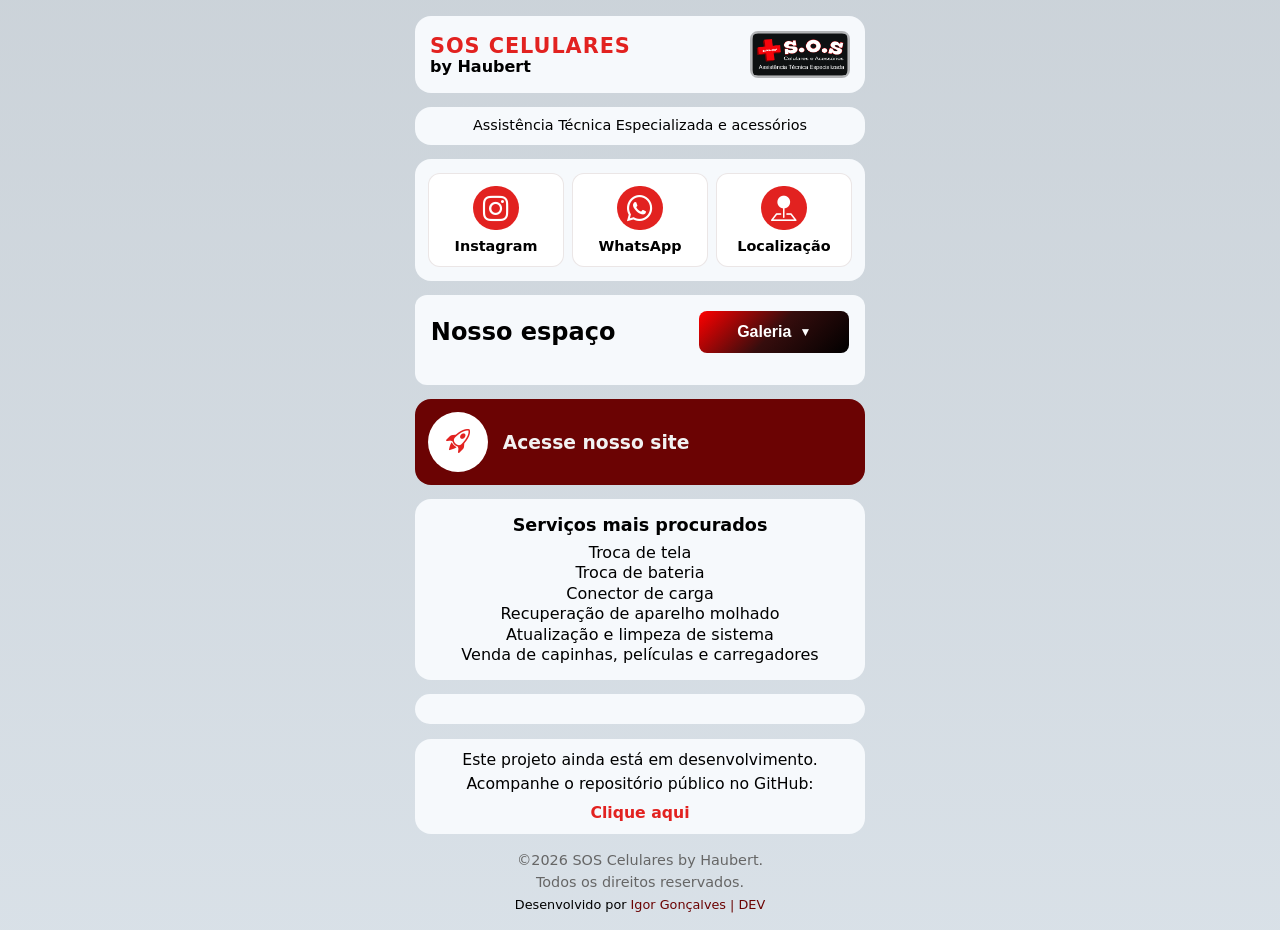
==== index.html @ 0b6eaaa3 "[WORK 1.1.1] Pequenos ajustes e melhorias no SEO." ====
<!DOCTYPE html>
<html lang="pt-br">

<head>
    <meta charset="UTF-8">
    <meta name="viewport" content="width=device-width, initial-scale=1.0">
    <title>Link Bio • Assistência Técnica de Celulares</title>
    <meta name="description" content="conserto de celular em garopaba, assistência técnica celular garopaba,
        troca de tela celular garopaba, troca de bateria celular garopaba, reparo de placa celular garopaba, conserto de
        celular campo duna, assistência técnica celular imbituba, conserto de celular imbituba, manutenção de celular
        garopaba, assistência técnica smartphone garopaba">
    <meta property="og:title" content="LinkBio SOS Celulares">
    <meta property="og:locale" content="pt_BR">
    <meta property="og:description" content="conserto de celular em garopaba, assistência técnica celular garopaba,
        troca de tela celular garopaba, troca de bateria celular garopaba, reparo de placa celular garopaba, conserto de
        celular campo duna, assistência técnica celular imbituba, conserto de celular imbituba, manutenção de celular
        garopaba, assistência técnica smartphone garopaba">

    <link rel="preconnect" href="https://fonts.googleapis.com" />
    <link rel="preconnect" href="https://fonts.gstatic.com" crossorigin />
    <link href="https://fonts.googleapis.com/css2?family=Inter:wght@400;500;700;800&display=swap" rel="stylesheet" />

    <!-- favicon -->
    <link rel="shortcut icon" href="./assets/static/favicon/favicon.ico" type="image/x-icon">

    <!-- import css -->
    <link rel="stylesheet" href="./assets/css/index.css">

    <!-- bootstrap icons -->
    <link rel="stylesheet" href="https://cdn.jsdelivr.net/npm/bootstrap-icons@1.13.1/font/bootstrap-icons.min.css">

    <!-- removendo eixo X -->
    <style>
        body {
            overflow-x: hidden;
        }
    </style>

</head>

<body>
    <main class="main" id="main">
        <div class="main-container">
            <header class="window-1 card">
                <div class="main-info">
                    <div class="main-name">
                        <span>SOS Celulares</span>
                        <h1>by Haubert</h1>
                    </div>
                    <div class="logo-container-1">
                        <img src="./assets/static/images/logo-extraida-fundo-preto_3.png" alt="Logo da SOS Celulares"
                            class="logo-1">
                    </div>
                </div>
            </header>

            <div class="window-2 card">
                <div class="window-2-content">
                    <p class="window-2-subtitle">Assistência Técnica Especializada e acessórios</p>
                </div>
            </div>

            <section class="window-3 card">
                <div class="window-3-content">
                    <div class="social-medias">
                        <div class="instagram media-box">
                            <a href="https://www.instagram.com/soscelularesgrp/" target="_blank"
                                rel="noopener noreferrer" class="social-media">
                                <i class="bi bi-instagram" aria-hidden="true"></i>
                                <span>Instagram</span>
                            </a>
                        </div>

                        <div class="whatsapp media-box">
                            <a href="https://wa.me/5548991931737" target="_blank" rel="noopener noreferrer"
                                class="social-media">
                                <i class="bi bi-whatsapp" aria-hidden="true"></i>
                                <span>WhatsApp</span>
                            </a>
                        </div>

                        <div class="loc media-box">
                            <a href="https://maps.app.goo.gl/ctsHGf2xGd2fr83Y8" class="social-media" target="_blank"
                                rel="noopener noreferrer">
                                <i class="bi bi-pin-map-fill" aria-hidden="true"></i>
                                <span>Localização</span>
                            </a>
                        </div>
                    </div>
                </div>
            </section>

            <section class="window-4 card">
                <div class="window-4-content">
                    <div class="gallery-header">
                        <h2>Nosso espaço</h2>
                        <button class="gallery-toggle-btn">Galeria</button>
                    </div>

                    <div class="gallery-content">
                        <div class="gallery-grid">
                            <div class="gallery-item"
                                data-description="Fachada da SOS Celulares - Assistência Técnica Especializada">
                                <img src="./assets/static/images/fachada.webp" alt="Fachada da loja" loading="lazy">
                            </div>
                            <div class="gallery-item"
                                data-description="Serviços de qualidade com profissionais especializados.">
                                <img src="./assets/static/images/atendimento.jpeg" alt="Interior da loja - atendimento"
                                    loading="lazy">
                            </div>
                            <div class="gallery-item"
                                data-description="Equipamentos modernos para diagnóstico e reparos na hora.">
                                <img src="./assets/static/images/bancada.webp" alt="Área de serviço" loading="lazy">
                            </div>
                            <div class="gallery-item"
                                data-description="Acessórios e aparelhos de qualidade disponíveis na loja.">
                                <img src="./assets/static/images/vitrine.jpeg" alt="Acessórios" loading="lazy">
                            </div>
                        </div>
                    </div>
                </div>
            </section>

            <div class="gallery-modal">
                <div class="modal-container">
                    <button class="modal-close">✕</button>
                    <div class="modal-image-container">
                        <img class="modal-img" src="" alt="Imagem da galeria">
                    </div>
                    <p class="modal-description">Clique nas setas para navegar</p>
                    <button class="modal-prev">❮</button>
                    <button class="modal-next">❯</button>
                </div>
            </div>

            <div class="window-5 card">
                <a class="window-5-content" href="https://soscelularesgaropaba.com.br/" target="_blank"
                    rel="noreferrer ">
                    <div class="window-5-icon">
                        <i class="bi bi-rocket-takeoff"></i>
                    </div>
                    <div class="window-5-text">
                        <h3>Acesse nosso site</h3>
                    </div>
                </a>
            </div>

            <section class="window-6 card">
                <h2 class="services-title">Serviços mais procurados</h2>
                <ul class="services-list">
                    <li>Troca de tela</li>
                    <li>Troca de bateria</li>
                    <li>Conector de carga</li> <!-- TODO ajustar disposição e estilo -->
                    <li>Recuperação de aparelho molhado</li>
                    <li>Atualização e limpeza de sistema</li>
                    <li>Venda de capinhas, películas e carregadores</li>
                </ul>
            </section>

            <section class="window-7 card">
                <div class="window-7-content">

                </div>

            </section>

            <!--     TODO: ajustar conteúdo e estilo desta seção -->
            <!--             <section class="window-4 card">
                <h2>Onde estamos</h2>
                <p>📍 Rua XXXXXXXX, 123 - Centro, Garopaba/SC</p>
                <p>🕒 Seg a Sáb • 08:00 às 18:00</p>
                <a class="map-link" href="#" target="_blank" rel="noreferrer">Onde nos encontrar</a>
            </section> -->

            <section class="in-development card">
                <p class="development-text">
                    Este projeto ainda está em desenvolvimento. Acompanhe o repositório público no GitHub:
                    <a href="https://github.com/igorgp06/LinkBio-SOS-Celulares" target="_blank"
                        rel="noopener noreferrer">
                        Clique aqui
                    </a>
                </p>
            </section>

            <footer class="footer">
                <p class="copyright">
                    &copy;<script>document.write(new Date().getFullYear());</script>
                    SOS Celulares by Haubert. <br>Todos os direitos reservados.
                </p>
                <p class="dev-credits">
                    Desenvolvido por
                    <a href="https://igdeveloper.com.br" target="_blank" rel="noopener noreferrer">
                        Igor Gonçalves | DEV
                    </a>
                </p>
            </footer>

        </div>
    </main>

    <script src="./assets/js/window-4.js" defer></script>

</body>

</html>
---- assets/css/index.css ----
@charset "UTF-8";

/* importações gerais */

@import url('./global/global.css');

/* estilos principais */
@import url('./partials/main.css');

/* janelas */
@import url('./partials/window-1.css');
@import url('./partials/window-2.css');
@import url('./partials/window-3.css');
@import url('./partials/window-4.css');
@import url('./partials/window-5.css');
@import url('./partials/window-6.css');
@import url('./partials/window-7.css');

/* rodapé */
@import url('./partials/footer.css');
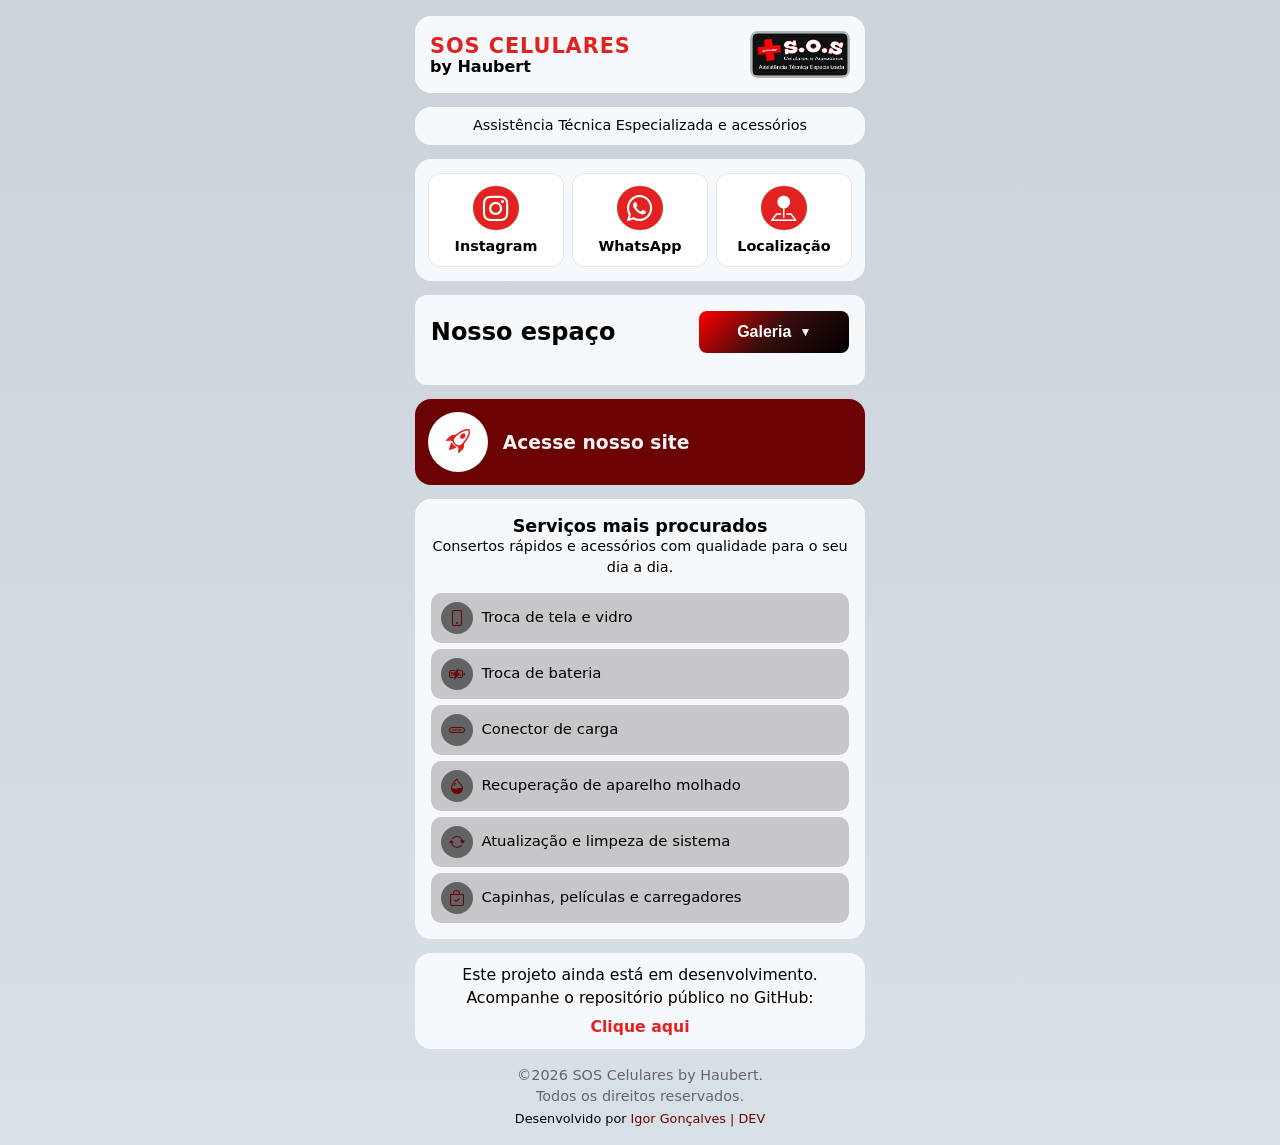
==== commit 73ad7351: "[WORK 1.1.2] Melhorias para a janela 6 e esboço da janela 7." ====
--- a/index.html
+++ b/index.html
@@ -147,29 +147,40 @@
 
             <section class="window-6 card">
                 <h2 class="services-title">Serviços mais procurados</h2>
+                <p class="services-subtitle">Consertos rápidos e acessórios com qualidade para o seu dia a dia.</p>
                 <ul class="services-list">
-                    <li>Troca de tela</li>
-                    <li>Troca de bateria</li>
-                    <li>Conector de carga</li> <!-- TODO ajustar disposição e estilo -->
-                    <li>Recuperação de aparelho molhado</li>
-                    <li>Atualização e limpeza de sistema</li>
-                    <li>Venda de capinhas, películas e carregadores</li>
+                    <li><i class="bi bi-phone"></i><span>Troca de tela e vidro</span></li>
+                    <li><i class="bi bi-battery-charging"></i><span>Troca de bateria</span></li>
+                    <li><i class="bi bi-usb-c"></i><span>Conector de carga</span></li>
+                    <li><i class="bi bi-droplet-half"></i><span>Recuperação de aparelho molhado</span></li>
+                    <li><i class="bi bi-arrow-repeat"></i><span>Atualização e limpeza de sistema</span></li>
+                    <li><i class="bi bi-bag-check"></i><span>Capinhas, películas e carregadores</span></li>
                 </ul>
             </section>
 
-            <section class="window-7 card">
+<!--             <section class="window-7 card">
                 <div class="window-7-content">
 
-                </div>
-
-            </section>
-
-            <!--     TODO: ajustar conteúdo e estilo desta seção -->
-            <!--             <section class="window-4 card">
-                <h2>Onde estamos</h2>
-                <p>📍 Rua XXXXXXXX, 123 - Centro, Garopaba/SC</p>
-                <p>🕒 Seg a Sáb • 08:00 às 18:00</p>
-                <a class="map-link" href="#" target="_blank" rel="noreferrer">Onde nos encontrar</a>
+                    <h2 class="window-7-title">Por que escolher a SOS Celulares?</h2>
+                    <div class="trust-grid">
+                        <article class="trust-item">
+                            <i class="bi bi-lightning-charge-fill" aria-hidden="true"></i>
+                            <h3>Atendimento ágil</h3>
+                            <p>Diagnóstico rápido e orientação clara para você decidir com segurança.</p>
+                        </article>
+                        <article class="trust-item">
+                            <i class="bi bi-shield-check" aria-hidden="true"></i>
+                            <h3>Serviço confiável</h3>
+                            <p>Reparo com cuidado técnico e foco na durabilidade do seu aparelho.</p>
+                        </article>
+                        <article class="trust-item">
+                            <i class="bi bi-headset" aria-hidden="true"></i>
+                            <h3>Suporte no WhatsApp</h3>
+                            <p>Tire dúvidas, peça orçamento e acompanhe seu atendimento com profissionais qualificados.</p>
+                        </article>
+                    </div>
+                </div>
+
             </section> -->
 
             <section class="in-development card">
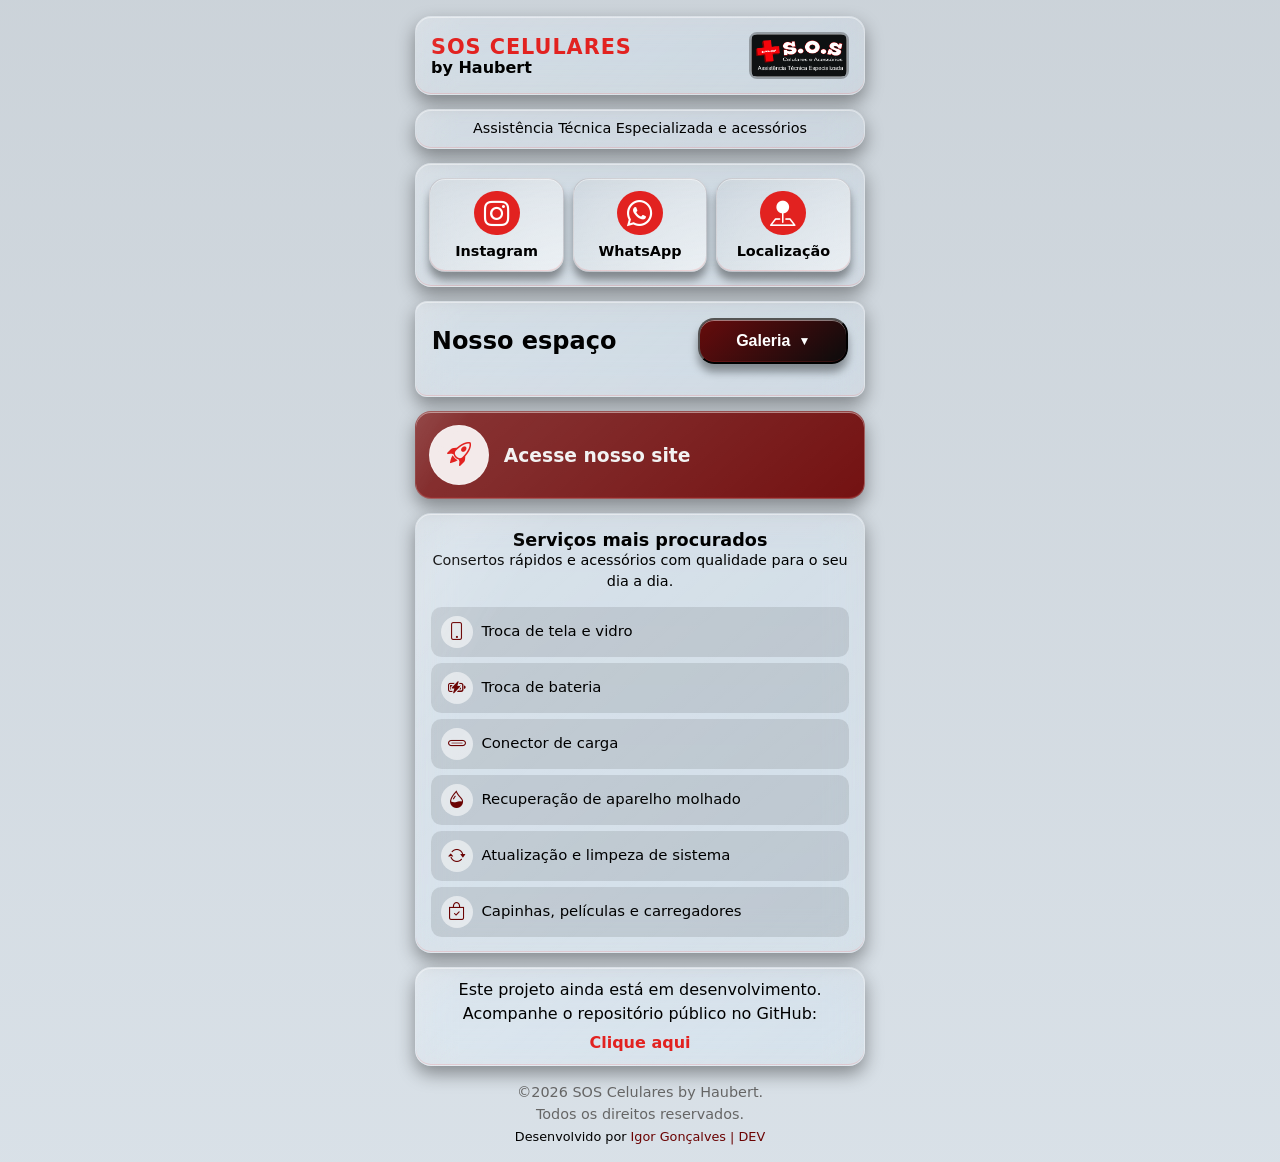
==== commit 242c4092: "[PATCH 1.1.4] Correção da sombra se sobrepondo sob outros elementos e ajuste na animação "liquid gla" ====
--- a/index.html
+++ b/index.html
@@ -121,7 +121,7 @@
                 </div>
             </section>
 
-            <div class="gallery-modal">
+            <div class="gallery-modal card">
                 <div class="modal-container">
                     <button class="modal-close">✕</button>
                     <div class="modal-image-container">
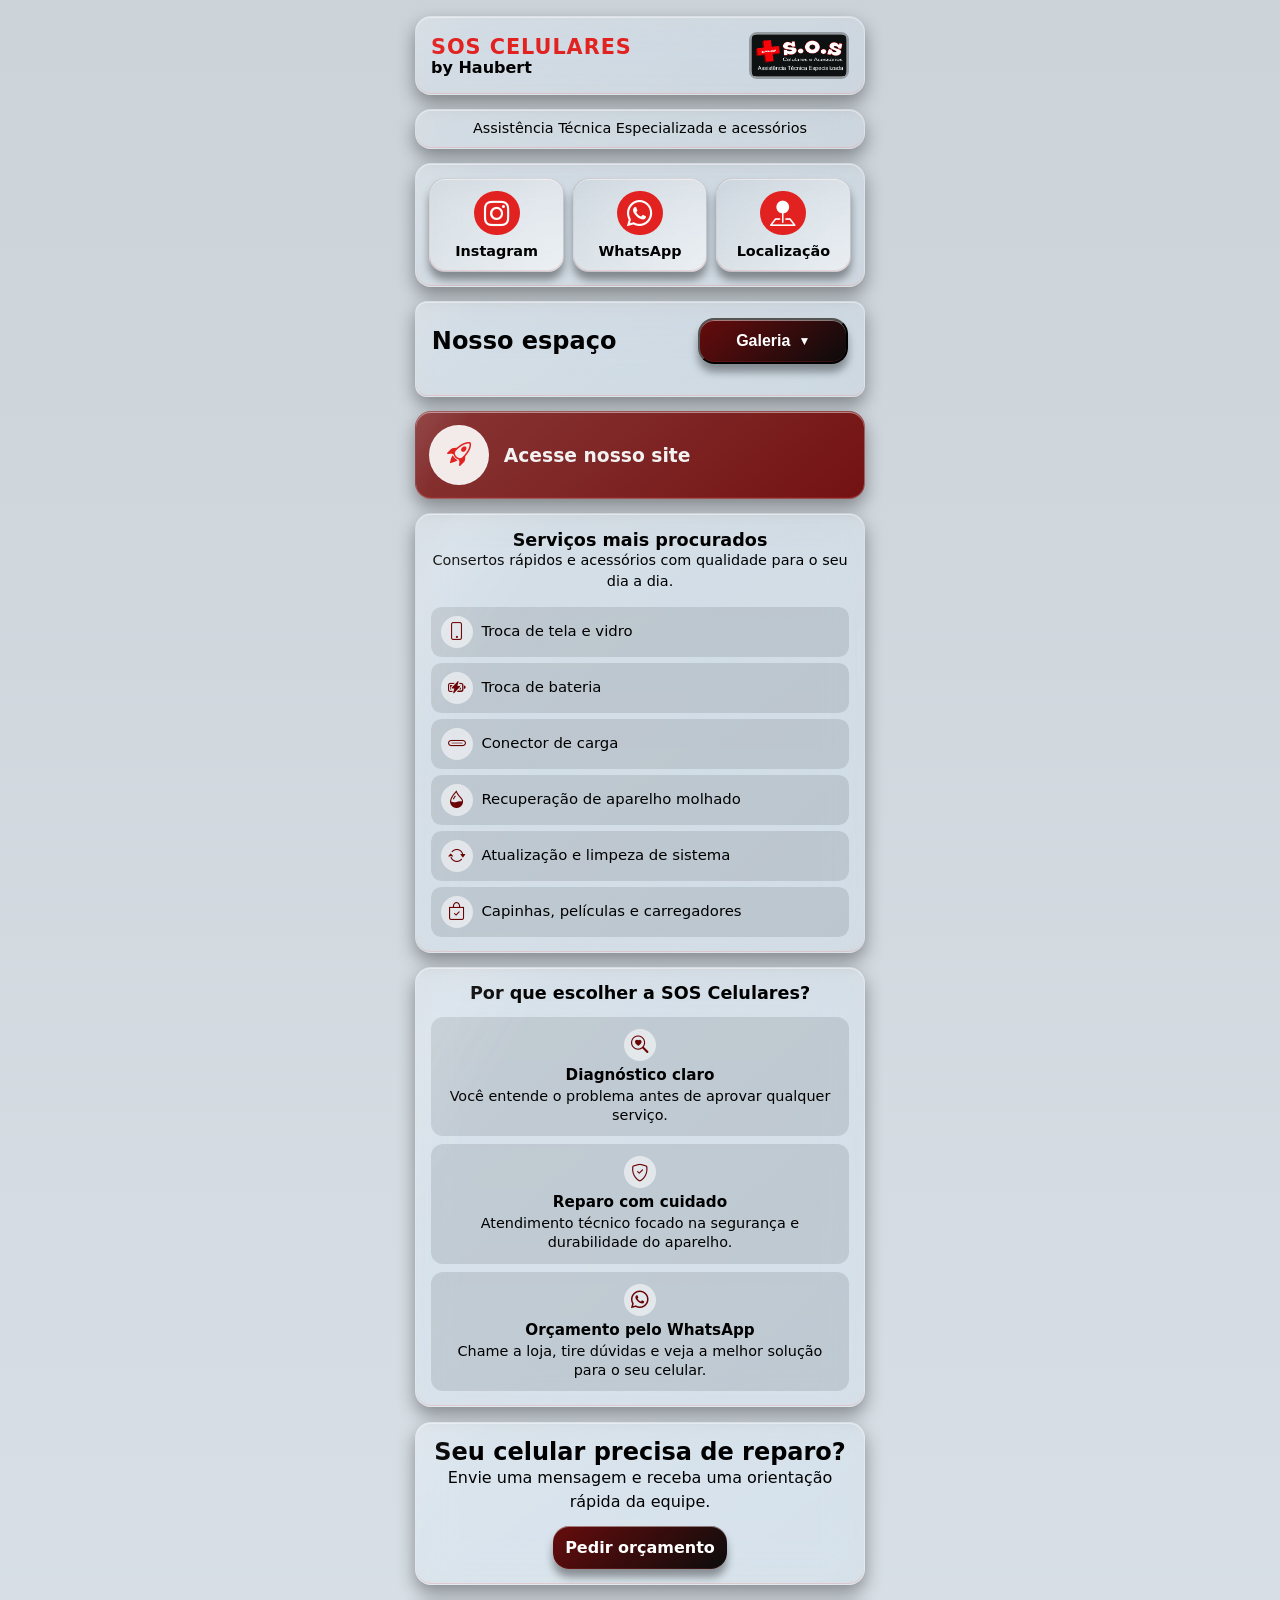
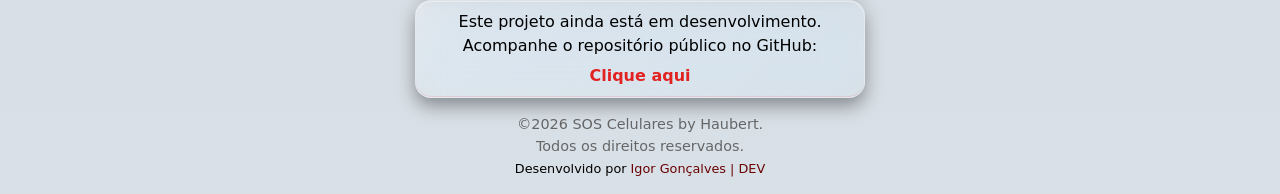
==== commit 21ad680e: "[WOWK 1.1.5] Implementação das janelas 7 e 8 + ajustes finais." ====
--- a/index.html
+++ b/index.html
@@ -158,30 +158,40 @@
                 </ul>
             </section>
 
-<!--             <section class="window-7 card">
+            <section class="window-7 card">
                 <div class="window-7-content">
-
                     <h2 class="window-7-title">Por que escolher a SOS Celulares?</h2>
                     <div class="trust-grid">
                         <article class="trust-item">
-                            <i class="bi bi-lightning-charge-fill" aria-hidden="true"></i>
-                            <h3>Atendimento ágil</h3>
-                            <p>Diagnóstico rápido e orientação clara para você decidir com segurança.</p>
+                            <i class="bi bi-search-heart" aria-hidden="true"></i>
+                            <h3>Diagnóstico claro</h3>
+                            <p>Você entende o problema antes de aprovar qualquer serviço.</p>
                         </article>
                         <article class="trust-item">
                             <i class="bi bi-shield-check" aria-hidden="true"></i>
-                            <h3>Serviço confiável</h3>
-                            <p>Reparo com cuidado técnico e foco na durabilidade do seu aparelho.</p>
+                            <h3>Reparo com cuidado</h3>
+                            <p>Atendimento técnico focado na segurança e durabilidade do aparelho.</p>
                         </article>
                         <article class="trust-item">
-                            <i class="bi bi-headset" aria-hidden="true"></i>
-                            <h3>Suporte no WhatsApp</h3>
-                            <p>Tire dúvidas, peça orçamento e acompanhe seu atendimento com profissionais qualificados.</p>
+                            <i class="bi bi-whatsapp" aria-hidden="true"></i>
+                            <h3>Orçamento pelo WhatsApp</h3>
+                            <p>Chame a loja, tire dúvidas e veja a melhor solução para o seu celular.</p>
                         </article>
                     </div>
                 </div>
-
-            </section> -->
+            </section>
+
+            <section class="window-8 card">
+                <div class="window-8-content">
+                    <div class="window-8-text">
+                        <h2>Seu celular precisa de reparo?</h2>
+                        <p>Envie uma mensagem e receba uma orientação rápida da equipe.</p>
+                    </div>
+                    <a href="https://wa.me/5548991931737" target="_blank" rel="noopener noreferrer">
+                        Pedir orçamento
+                    </a>
+                </div>
+            </section>
 
             <section class="in-development card">
                 <p class="development-text">
--- a/assets/css/index.css
+++ b/assets/css/index.css
@@ -15,6 +15,7 @@
 @import url('./partials/window-5.css');
 @import url('./partials/window-6.css');
 @import url('./partials/window-7.css');
+@import url('./partials/window-8.css');
 
 /* rodapé */
 @import url('./partials/footer.css');
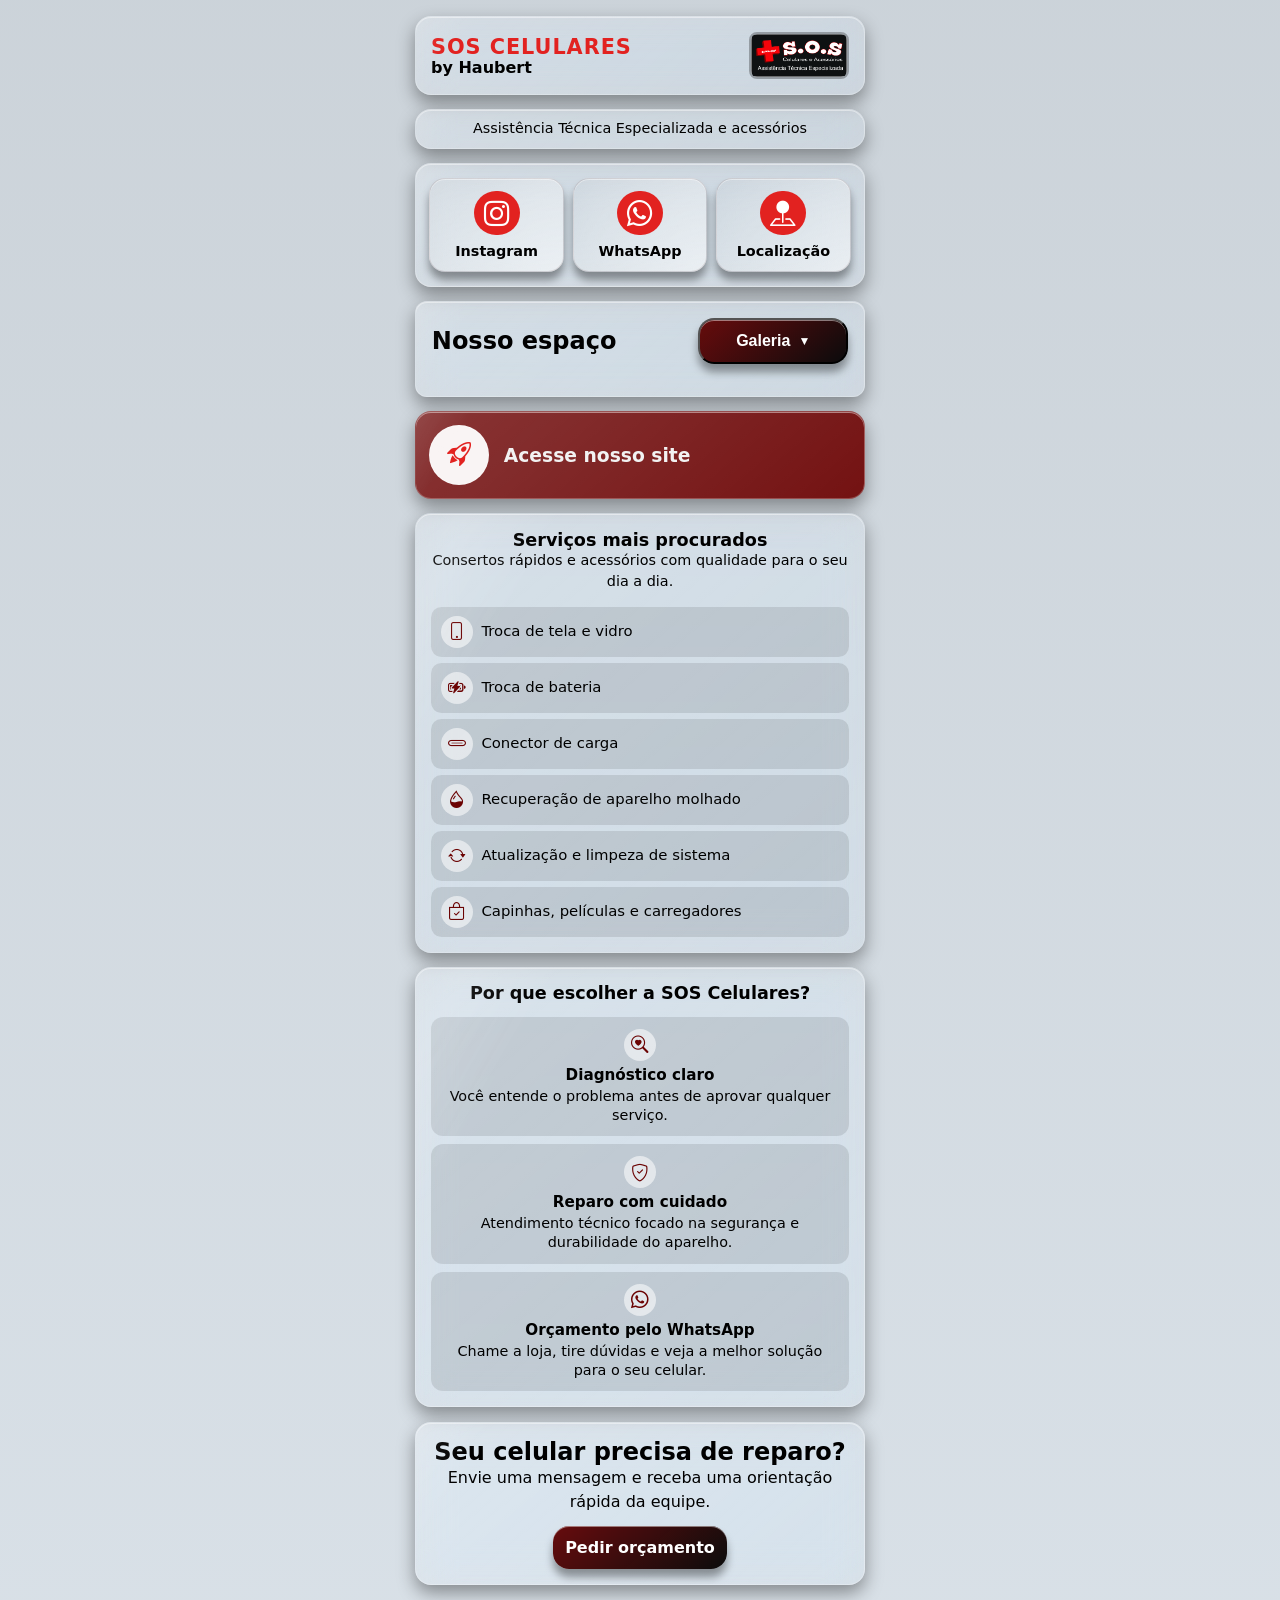
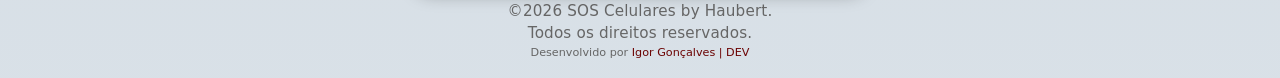
==== commit 0c7590f5: "[FINAL 1.1.7] Considerações finais e pequeno ajuste na estilização." ====
--- a/index.html
+++ b/index.html
@@ -193,16 +193,6 @@
                 </div>
             </section>
 
-            <section class="in-development card">
-                <p class="development-text">
-                    Este projeto ainda está em desenvolvimento. Acompanhe o repositório público no GitHub:
-                    <a href="https://github.com/igorgp06/LinkBio-SOS-Celulares" target="_blank"
-                        rel="noopener noreferrer">
-                        Clique aqui
-                    </a>
-                </p>
-            </section>
-
             <footer class="footer">
                 <p class="copyright">
                     &copy;<script>document.write(new Date().getFullYear());</script>
@@ -223,4 +213,4 @@
 
 </body>
 
-</html>+</html>
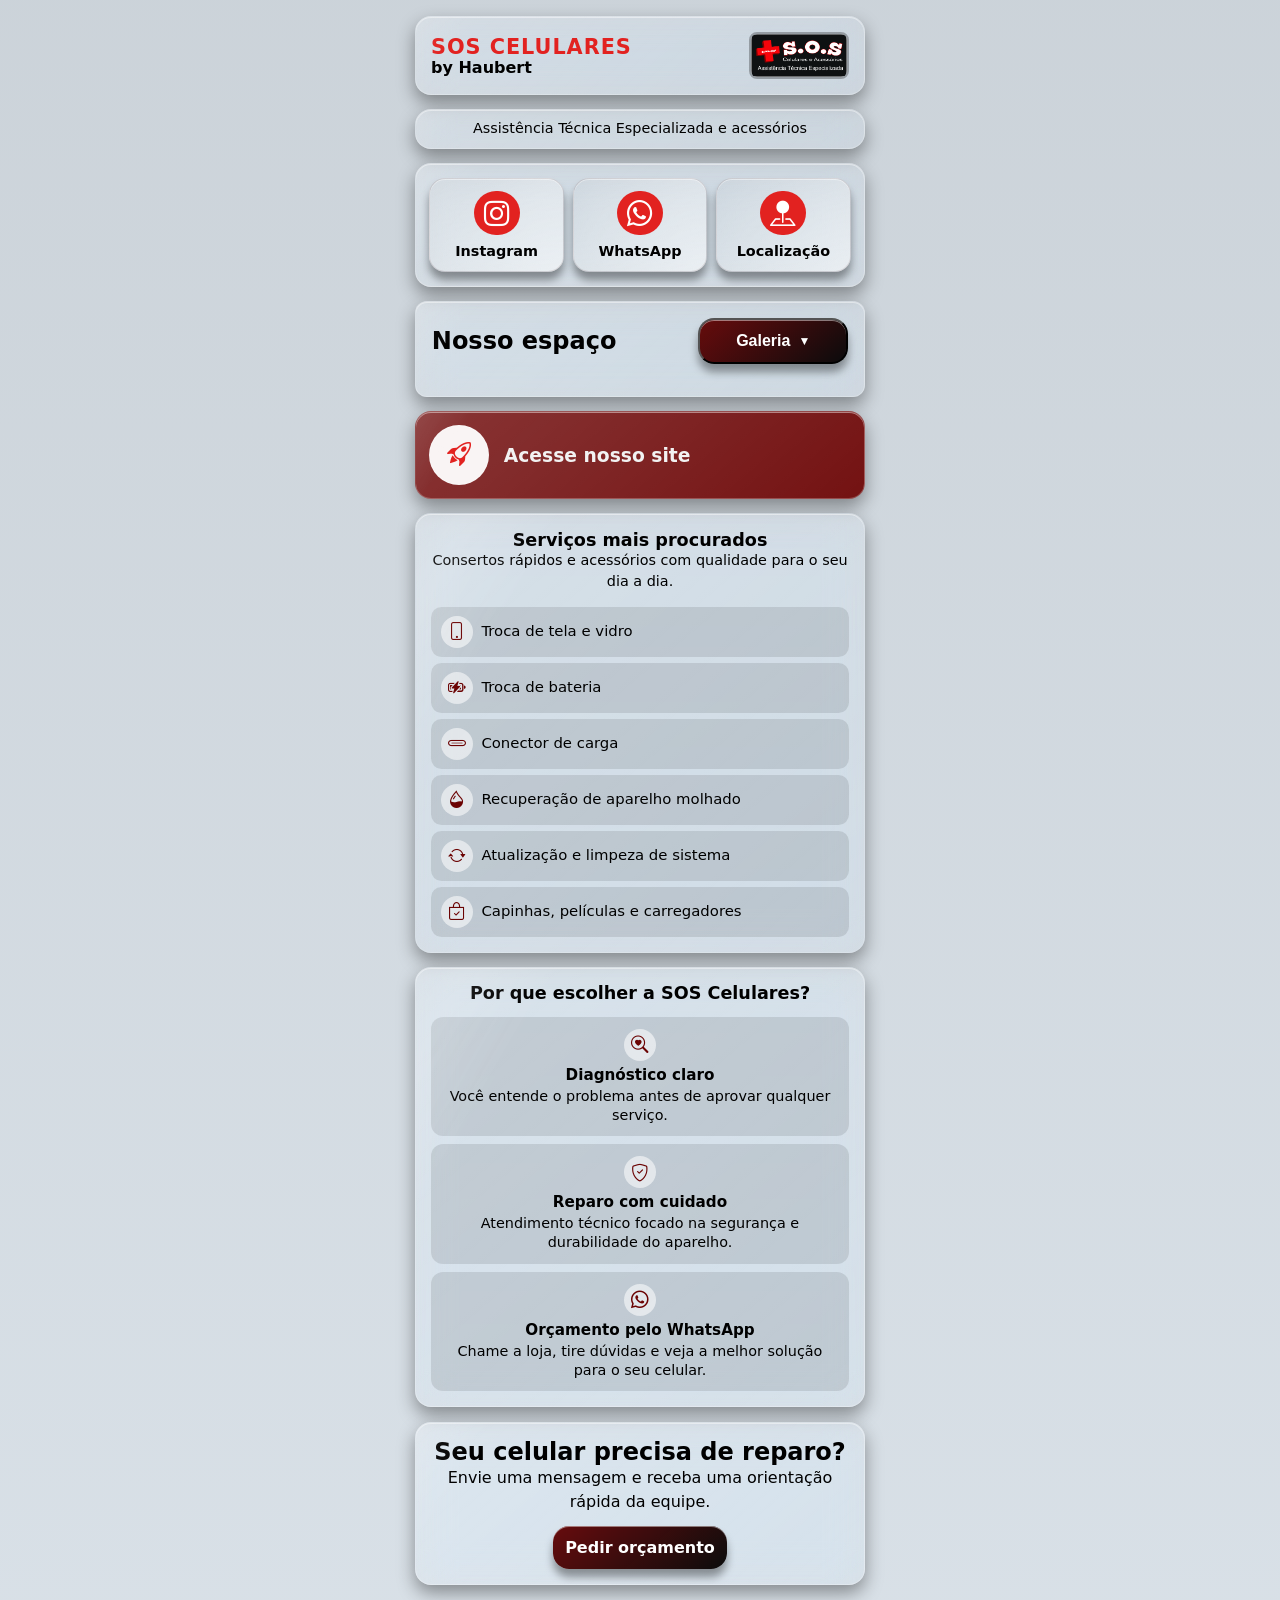
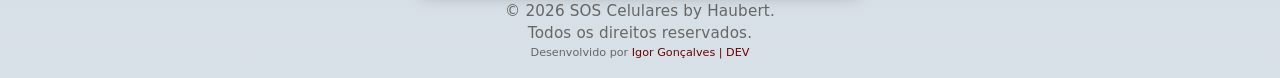
==== commit 495d4b2d: "[UPDATE 1.1.9] Melhorias e otimizações na animação da galeria." ====
--- a/index.html
+++ b/index.html
@@ -99,22 +99,25 @@
 
                     <div class="gallery-content">
                         <div class="gallery-grid">
-                            <div class="gallery-item"
+                            <div class="gallery-item" data-full="./assets/static/images/fachada.webp"
                                 data-description="Fachada da SOS Celulares - Assistência Técnica Especializada">
-                                <img src="./assets/static/images/fachada.webp" alt="Fachada da loja" loading="lazy">
-                            </div>
-                            <div class="gallery-item"
+                                <img src="./assets/static/images/fachada.webp" alt="Área de serviço"
+                                    loading="lazy" decoding="async" width="900" height="506">
+                            </div>
+                            <div class="gallery-item" data-full="./assets/static/images/entrada.webp"
                                 data-description="Serviços de qualidade com profissionais especializados.">
-                                <img src="./assets/static/images/atendimento.jpeg" alt="Interior da loja - atendimento"
-                                    loading="lazy">
-                            </div>
-                            <div class="gallery-item"
+                                <img src="./assets/static/images/entrada.webp" alt="Área de serviço"
+                                    loading="lazy" decoding="async" width="900" height="506">
+                            </div>
+                            <div class="gallery-item" data-full="./assets/static/images/equipamentos.jpeg"
                                 data-description="Equipamentos modernos para diagnóstico e reparos na hora.">
-                                <img src="./assets/static/images/bancada.webp" alt="Área de serviço" loading="lazy">
-                            </div>
-                            <div class="gallery-item"
-                                data-description="Acessórios e aparelhos de qualidade disponíveis na loja.">
-                                <img src="./assets/static/images/vitrine.jpeg" alt="Acessórios" loading="lazy">
+                                <img src="./assets/static/images/equipamentos.jpeg" alt="Área de serviço"
+                                    loading="lazy" decoding="async" width="900" height="506">
+                            </div>
+                            <div class="gallery-item" data-full="./assets/static/images/vitrine.jpeg"
+                                data-description="Acessórios e aparelhos de qualidade e com garantia.">
+                                <img src="./assets/static/images/vitrine.jpeg" alt="Área de serviço"
+                                    loading="lazy" decoding="async" width="900" height="506">
                             </div>
                         </div>
                     </div>
@@ -195,7 +198,8 @@
 
             <footer class="footer">
                 <p class="copyright">
-                    &copy;<script>document.write(new Date().getFullYear());</script>
+                    &copy;
+                    <script>document.write(new Date().getFullYear());</script>
                     SOS Celulares by Haubert. <br>Todos os direitos reservados.
                 </p>
                 <p class="dev-credits">
@@ -213,4 +217,4 @@
 
 </body>
 
-</html>
+</html>
